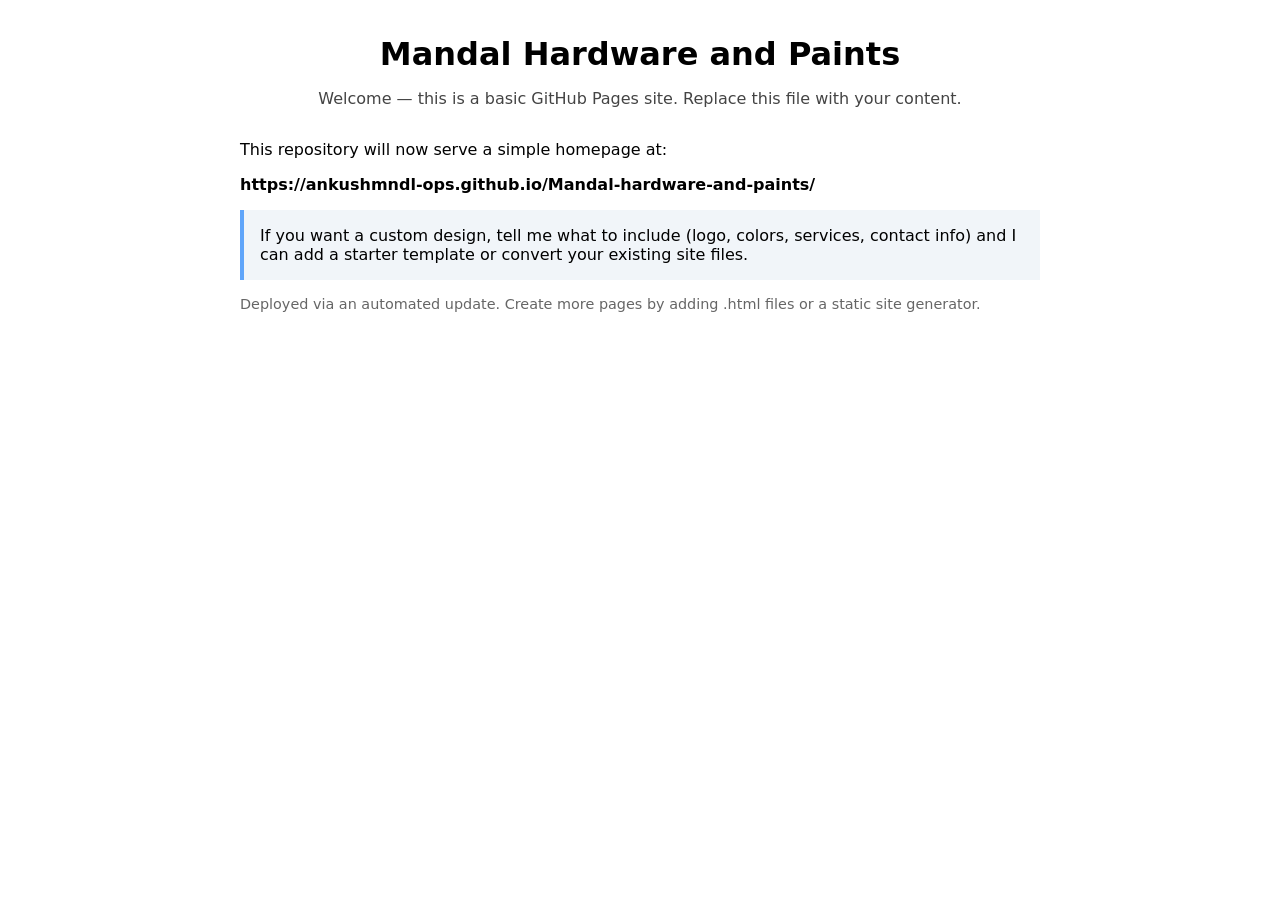
==== index.html @ 318c214e "Add basic index.html to publish site" ====
<!doctype html>
<html lang="en">
<head>
  <meta charset="utf-8" />
  <meta name="viewport" content="width=device-width,initial-scale=1" />
  <title>Mandal Hardware and Paints</title>
  <style>
    body { font-family: system-ui, -apple-system, "Segoe UI", Roboto, "Helvetica Neue", Arial; padding: 2rem; max-width: 800px; margin: auto; }
    header { text-align: center; margin-bottom: 2rem }
    h1 { margin: 0.2rem 0 }
    p.lead { color: #444 }
    .notice { background: #f1f5f9; border-left: 4px solid #60a5fa; padding: 1rem; margin: 1rem 0 }
  </style>
</head>
<body>
  <header>
    <h1>Mandal Hardware and Paints</h1>
    <p class="lead">Welcome — this is a basic GitHub Pages site. Replace this file with your content.</p>
  </header>

  <section>
    <p>This repository will now serve a simple homepage at:</p>
    <p><strong>https://ankushmndl-ops.github.io/Mandal-hardware-and-paints/</strong></p>
    <div class="notice">
      If you want a custom design, tell me what to include (logo, colors, services, contact info) and I can add a starter template or convert your existing site files.
    </div>
  </section>

  <footer>
    <p style="color:#666;font-size:0.9rem">Deployed via an automated update. Create more pages by adding .html files or a static site generator.</p>
  </footer>
</body>
</html>
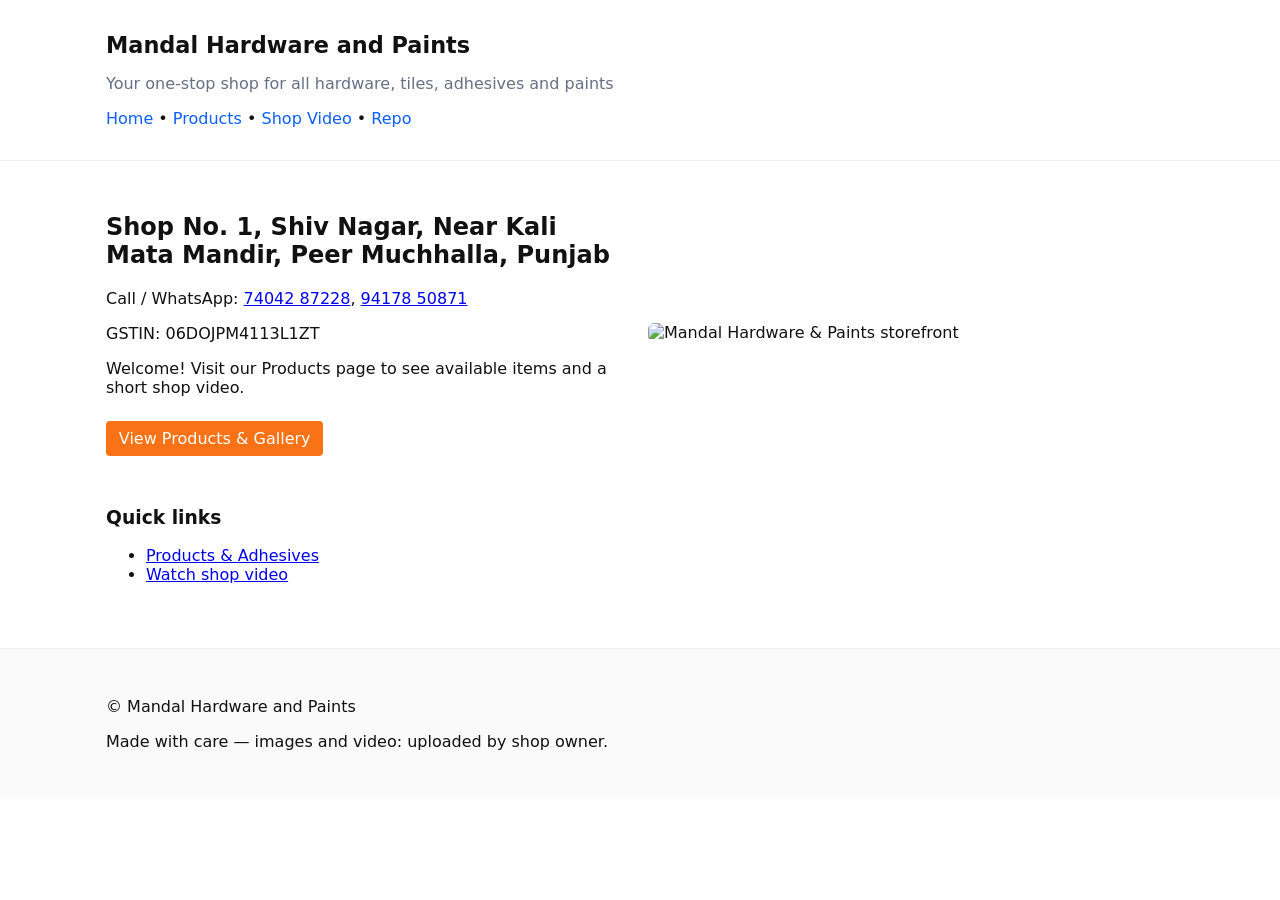
==== commit 1db2fb43: "Add products page, video page, styles, and README instructions" ====
--- a/index.html
+++ b/index.html
@@ -4,30 +4,51 @@
   <meta charset="utf-8" />
   <meta name="viewport" content="width=device-width,initial-scale=1" />
   <title>Mandal Hardware and Paints</title>
-  <style>
-    body { font-family: system-ui, -apple-system, "Segoe UI", Roboto, "Helvetica Neue", Arial; padding: 2rem; max-width: 800px; margin: auto; }
-    header { text-align: center; margin-bottom: 2rem }
-    h1 { margin: 0.2rem 0 }
-    p.lead { color: #444 }
-    .notice { background: #f1f5f9; border-left: 4px solid #60a5fa; padding: 1rem; margin: 1rem 0 }
-  </style>
+  <link rel="stylesheet" href="/assets/css/style.css">
 </head>
 <body>
-  <header>
-    <h1>Mandal Hardware and Paints</h1>
-    <p class="lead">Welcome — this is a basic GitHub Pages site. Replace this file with your content.</p>
+  <header class="site-header">
+    <div class="container">
+      <h1>Mandal Hardware and Paints</h1>
+      <p class="lead">Your one-stop shop for all hardware, tiles, adhesives and paints</p>
+      <nav>
+        <a href="/index.html">Home</a> •
+        <a href="/products.html">Products</a> •
+        <a href="/video.html">Shop Video</a> •
+        <a href="https://ankushmndl-ops.github.io/Mandal-hardware-and-paints/README.md">Repo</a>
+      </nav>
+    </div>
   </header>
 
-  <section>
-    <p>This repository will now serve a simple homepage at:</p>
-    <p><strong>https://ankushmndl-ops.github.io/Mandal-hardware-and-paints/</strong></p>
-    <div class="notice">
-      If you want a custom design, tell me what to include (logo, colors, services, contact info) and I can add a starter template or convert your existing site files.
+  <main class="container">
+    <section class="hero">
+      <div class="hero-left">
+        <h2>Shop No. 1, Shiv Nagar, Near Kali Mata Mandir, Peer Muchhalla, Punjab</h2>
+        <p>Call / WhatsApp: <a href="tel:+917417287228">74042 87228</a>, <a href="tel:+919417850871">94178 50871</a></p>
+        <p>GSTIN: 06DOJPM4113L1ZT</p>
+        <p class="note">Welcome! Visit our Products page to see available items and a short shop video.</p>
+        <p><a class="cta" href="/products.html">View Products & Gallery</a></p>
+      </div>
+      <div class="hero-right">
+        <img src="/assets/images/storefront.jpg" alt="Mandal Hardware & Paints storefront" />
+      </div>
+    </section>
+
+    <section>
+      <h3>Quick links</h3>
+      <ul>
+        <li><a href="/products.html">Products & Adhesives</a></li>
+        <li><a href="/video.html">Watch shop video</a></li>
+      </ul>
+    </section>
+
+  </main>
+
+  <footer class="site-footer">
+    <div class="container">
+      <p>&copy; Mandal Hardware and Paints</p>
+      <p>Made with care — images and video: uploaded by shop owner.</p>
     </div>
-  </section>
-
-  <footer>
-    <p style="color:#666;font-size:0.9rem">Deployed via an automated update. Create more pages by adding .html files or a static site generator.</p>
   </footer>
 </body>
 </html>
--- a/assets/css/style.css
+++ b/assets/css/style.css
@@ -0,0 +1,26 @@
+/* Simple styles for Mandal Hardware and Paints site */
+:root{
+  --max-width:1100px;
+  --accent:#f97316; /* orange */
+  --muted:#667085;
+}
+*{box-sizing:border-box}
+body{font-family:Inter, system-ui, -apple-system, 'Segoe UI', Roboto, Arial; margin:0;color:#111}
+.container{max-width:var(--max-width);margin:0 auto;padding:1rem}
+.site-header{background:#fff;padding:1rem 0;border-bottom:1px solid #eee}
+.site-header h1{margin:0;font-size:1.4rem}
+.lead{color:var(--muted)}
+nav a{color:#0b5fff;text-decoration:none}
+.hero{display:flex;gap:1rem;align-items:center;padding:1rem 0}
+.hero-left{flex:1}
+.hero-right{flex:1}
+.hero-right img{width:100%;height:auto;border-radius:6px;}
+.cta{display:inline-block;margin-top:.5rem;padding:.5rem .8rem;background:var(--accent);color:#fff;border-radius:4px;text-decoration:none}
+.grid{display:grid;grid-template-columns:repeat(auto-fit,minmax(230px,1fr));gap:1rem;margin-top:1rem}
+.card{border:1px solid #eee;padding:0.6rem;border-radius:6px;background:#fff}
+.card img{width:100%;height:180px;object-fit:cover;border-radius:4px}
+.card h4{margin:0.5rem 0 0.2rem}
+.price{font-weight:700;color:var(--accent)}
+.site-footer{background:#fafafa;padding:1rem;border-top:1px solid #eee;margin-top:2rem}
+.hint{color:#6b7280;font-size:.95rem}
+.video-wrap{margin-top:1rem}
